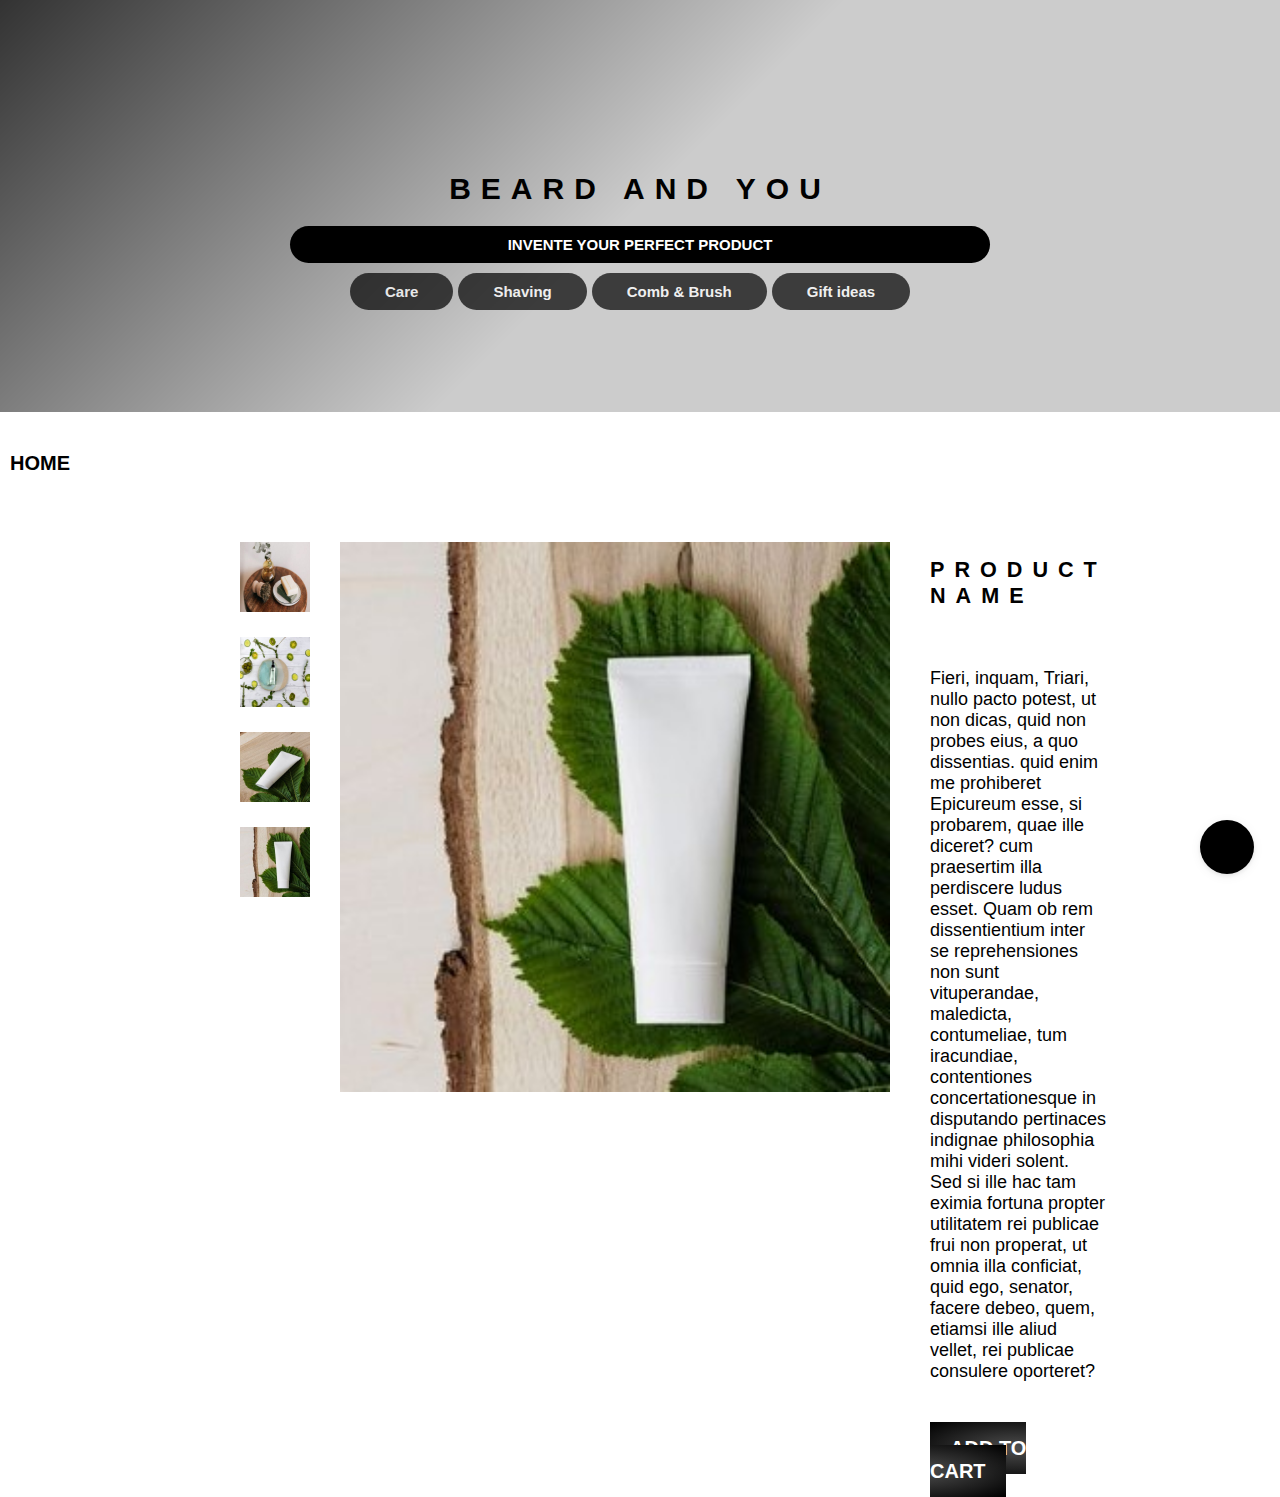
==== idproduct.html @ 59ac4abd "Add files via upload" ====
<!DOCTYPE html>
<htlm>
    <head>
        <title>Beard and You</title>
        <meta charset="utf-8">
        <script src="https://kit.fontawesome.com/859c8cdbed.js" crossorigin="anonymous"></script>
        <link rel="stylesheet" href="css/style.css">
        <link rel="stylesheet" type="text/css" href="css/components/product_page.css">
    </head>
    <body>

        <div class="banner">
            

                <div class="icons">
        
                        <ul class="list-inline">
                            <li>
                            <a href="products.html"target="_blank"><i class="fas fa-search"></i></a>
                            </li>
                            <li>
                            <a href="account.html"target="_blank"><i class="far fa-user"></i></a>
                            </li>
                            <li>
                            <a href="basket.html"><i class="fas fa-shopping-cart"></i></a>
                            </li>

                        </ul>
                    </div>
        
        <div class="container">

                <h1>BEARD AND YOU</h1>

                <a href= "customize.html" class="btn-black">INVENTE YOUR PERFECT PRODUCT</a>
        
                <ul class="list-btn">

                    <li>
                        <a href= "products.html"  class="btn-care">Care</a>

                        <a href= "products.html"  class="btn-shaving">Shaving</a>

                        <a href= "products.html"  class="btn-comb">Comb & Brush</a>

                        <a href= "products.html"  class="btn-gift">Gift ideas</a>

                    </li>

                </ul>


            </div>
        </div>


        <div class="container product_container">
            <a href="index.html" class="accueil" type="button">HOME</a>
<nav>
            <div class="product_img">
                
                <div class="min_img">
                    <img src="images/produitsannexe1.jpg" />
                    <img src="images/produitsannexe2.jpg" />
                    <img src="images/imageproduit2.jpg" />
                    <img src="images/imageproduit1.jpg" />
                </div>
                <div class="product">
                    <img src="images/imageproduit1.jpg" />
                    <div class="describe">
                        <h1>PRODUCT NAME</h1>
                        <div class="star">
                            <a href=""></a><span class="icon-star-full"></span>
                            <a href=""></a><span class="icon-star-full"></span>
                            <a href=""></a><span class="icon-star-full"></span>
                            <a href=""></a><span class="icon-star-half"></span>
                            <a href=""></a><span class="icon-star-empty"></span>
                        </div>
                        <h2>
                        Fieri, inquam, Triari, nullo pacto potest, ut non dicas, quid non probes eius, a quo dissentias. quid enim me prohiberet Epicureum esse, si probarem, quae ille diceret? cum praesertim illa perdiscere ludus esset. Quam ob rem dissentientium inter se reprehensiones non sunt vituperandae, maledicta, contumeliae, tum iracundiae, contentiones concertationesque in disputando pertinaces indignae philosophia mihi videri solent.
                        </br>
                        Sed si ille hac tam eximia fortuna propter utilitatem rei publicae frui non properat, ut omnia illa conficiat, quid ego, senator, facere debeo, quem, etiamsi ille aliud vellet, rei publicae consulere oporteret?
                        </h2>
                        <div class="btn_add">
                            <a href="basket.html" class="btn_3">ADD TO CART</a>
                        </div>
                    </div>
                   
                </div>
            </div>
        </nav>

            </div>

            <br> <br>
            <br> <br>

    <a class="typeform-share button" href="https://form.typeform.com/to/hsKn9K6V" data-mode="popover" style="width:54px;height:54px;position:fixed;box-shadow:0px 2px 12px rgba(0, 0, 0, 0.06), 0px 2px 4px rgba(0, 0, 0, 0.08);right:26px;bottom:26px;border-radius:50%;display:flex;align-items:center;justify-content:center;cursor:pointer;background:#000000;overflow:hidden;line-height:0;" target="_blank"> <span class="icon"> <img alt="" src="https://images.typeform.com/images/p2cHWG2DJkvH" style="max-width:32px;max-height:32px;" /> </span> </a> <script> (function() { var qs,js,q,s,d=document, gi=d.getElementById, ce=d.createElement, gt=d.getElementsByTagName, id="typef_orm_share", b="https://embed.typeform.com/"; if(!gi.call(d,id)){ js=ce.call(d,"script"); js.id=id; js.src=b+"embed.js"; q=gt.call(d,"script")[0]; q.parentNode.insertBefore(js,q) } })() </script>

    </body>
<html>
---- css/style.css ----
@import url("components/container.css");
@import url("components/banner.css");
@import url("components/button.css");
@import url("components/home.css");
@import url("components/image-hp.css");
@import url("components/list-inline.css");
@import url("components/btn-question.css");
@import url("components/list-btn.css");
@import url("components/icons.css");
@import url("components/card.css");
@import url("components/btn-homep");
@import url("components/btn-home");



body{
	font-family: 'Arial';
	font-size: 18px;
	font-weight: lighter;
	margin: 0px auto;
	background-size: cover;
	background-position: center;
}

h1,h2,h3{
	font-family: Arial
	font-weight: lighter;
	font-weight: bold 
	margin: 0px auto;
}

h1{
	letter-spacing: 10px;
	font-size: 20px;
	text-align: center;
	float: top
}

h2{
	margin-left: 120px;

}

p {
	flex-basis: 600px
}


a{
	text-decoration: none;
	color: black;
	font-size: 20px;
	font-weight: bold;
}



a{
	text-decoration: none;

}

a {
text-decoration: none;

}



.list-inline {
	list-style: none;
	padding-left: 0px;
}

.list-inline li {
	display: inline;
	padding: 20px;
}

.list-inline i {
	font-size: 30px;
	color: black;
}



/*============================*/
---- css/components/product_page.css ----
.accueil {
    text-decoration: none;
    color: black;
    position: absolute;
    top: 0%;
    left: -20%;
    
}
.product_container{
	width: 900px;
	position: relative;
}
.nav_navbar {
    display: flex;
    flex-direction: row-reverse;
    text-decoration: none;
}

.nav_navbar ul {
    display: flex;
    align-items: center;
    list-style-type: none;
    padding: 16px;
}

.header{
    background: url(img/background.png) no-repeat top center/cover;
    height: 450px;
    font-family: 'Roboto', sans-serif;
}

.header_0 {
    padding-bottom: 300px;
    margin-top: -180px;
}

.header .header_content {
    height: 100%;
    display: flex;
    flex-direction: column;
    justify-content: center;
    align-items: center;
}




.icon-truck {
    padding-right: 15px;
    padding-left: 25px;
    font-size: 40px;
}

.icon-search {
    padding-left: 20px;
    font-size: 40px;
}

.icon-user {
    font-size: 45px;
}

.product_img {
    height: 800px;
    padding-top: 40px;

}

.btn_2 {
    color: black;
    background: radial-gradient(#4e4e4e, #000000);
    padding: 10px 15px;
    border-radius: 30px;
    text-decoration: none;
    color: white;
    margin-left: 43px;
}

.min_img {
    padding-left: 50px;
    padding-top: 50px;
    width: 5%;
    vertical-align: top;
    box-sizing: border-box;
    float: left;
}

.min_img img {
    margin-bottom: 20px;
    width: 70px;
	height: 70px;
}

.product {
    display: flex;
    margin-top: 50px;
}

.product img {
    margin-left: 100px;
    width: 550px; 
    height: 550px; 
    object-fit: cover; 
}

.describe {
    margin-left: 40px;
}

.describe h1 {
    font-size: 1.2em;
    text-align: left;
}

.describe h2 {
    padding-top: 20px;
    margin-left: 0px;
    font-family: Arial;
    font-weight: lighter;
    font-size: 1em;
}


.star {
    padding-top: 10px;
    display: flex;
    flex-direction: row;
    text-decoration: none;
}

.icon-star-full {
    font-size: 30px;
}

.icon-star-half {
    font-size: 30px;
}

.icon-star-empty {
    font-size: 30px;
}

.btn_add {
    padding-top: 40px;
}

.btn_3 {
    color: black;
    background: radial-gradient(#4e4e4e, #000000);
    padding: 15px 20px;
    text-decoration: none;
    color: white;
}

.btn-question {
    position: fixed;
    padding-top: 935px;
    padding-left: 1750px;
}

.btn_4 {
    color: black;
    background: radial-gradient(#4e4e4e, #000000);
    padding: 15px 20px;
    border-radius: 30px;
    text-decoration: none;
    color: white;
}
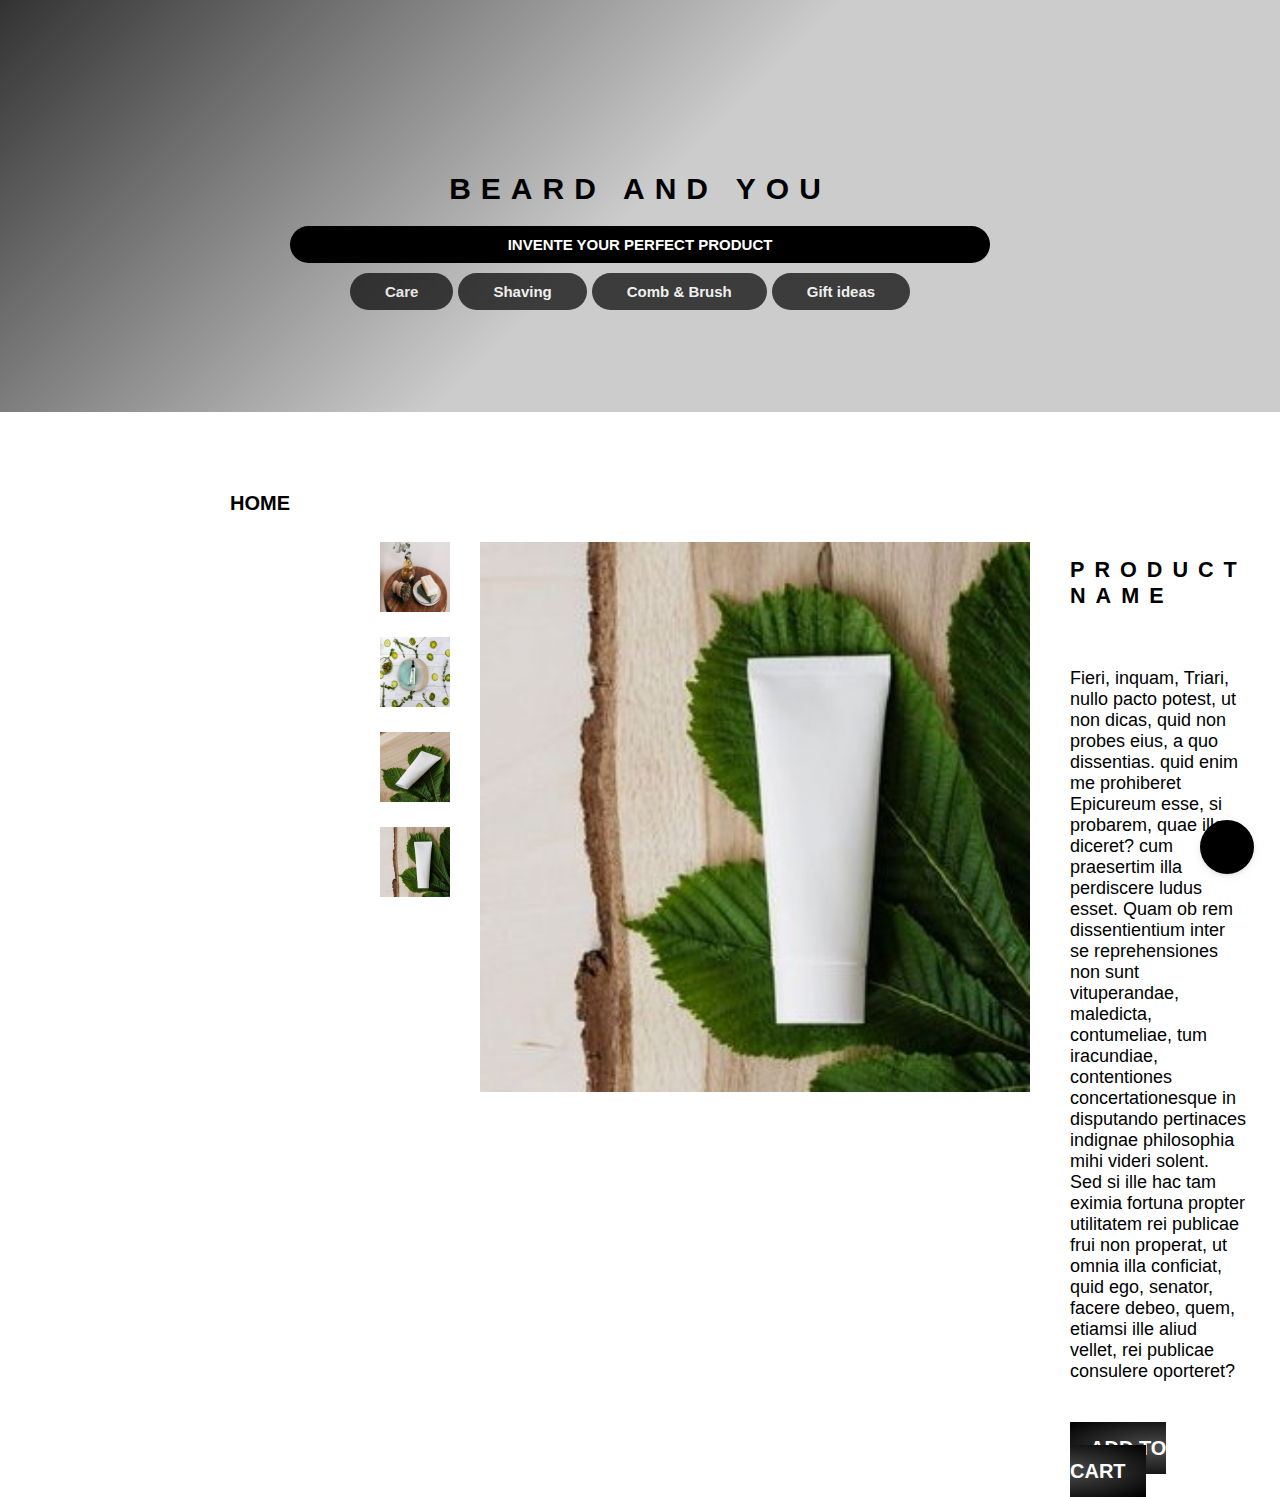
==== commit 37d39bdb: "Update idproduct.html" ====
--- a/idproduct.html
+++ b/idproduct.html
@@ -55,7 +55,7 @@
 
 
         <div class="container product_container">
-            <a href="index.html" class="accueil" type="button">HOME</a>
+            <a href= "index.html" class="btn-home">HOME</a>
 <nav>
             <div class="product_img">
                 
